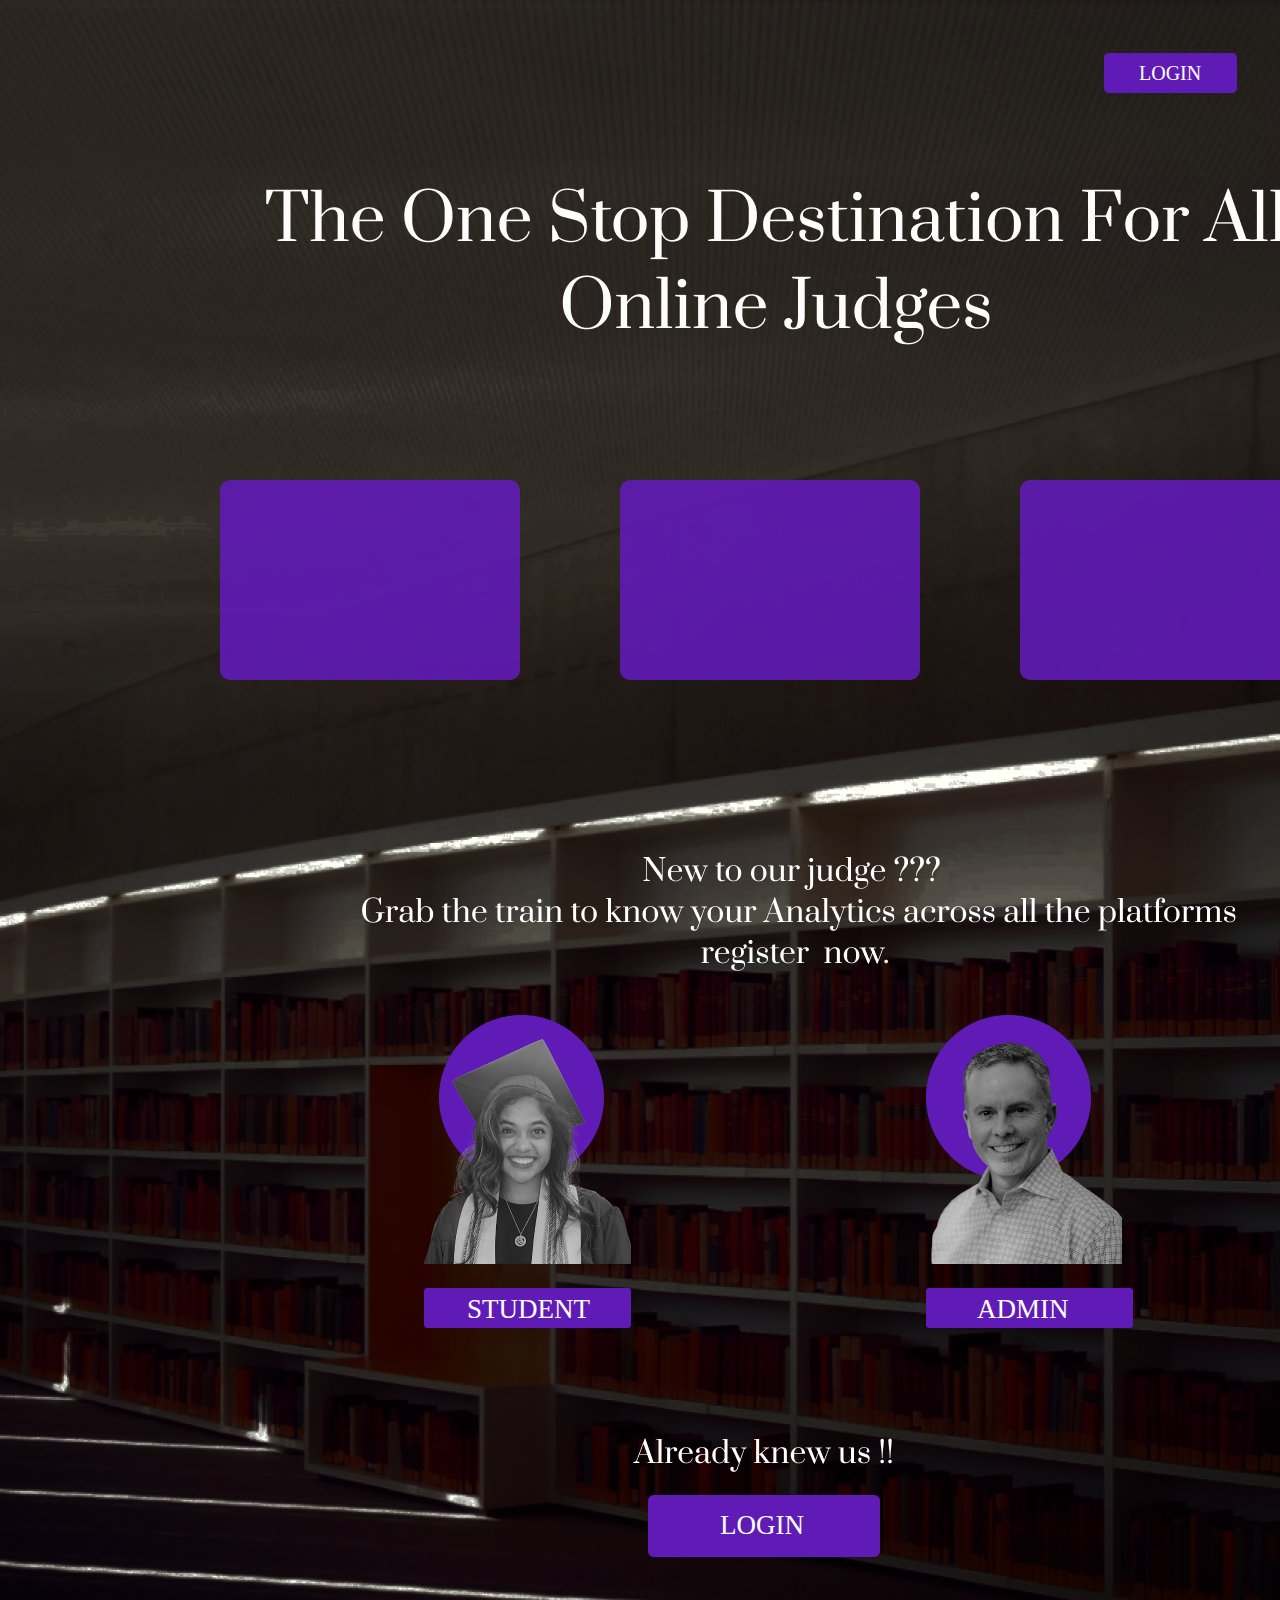
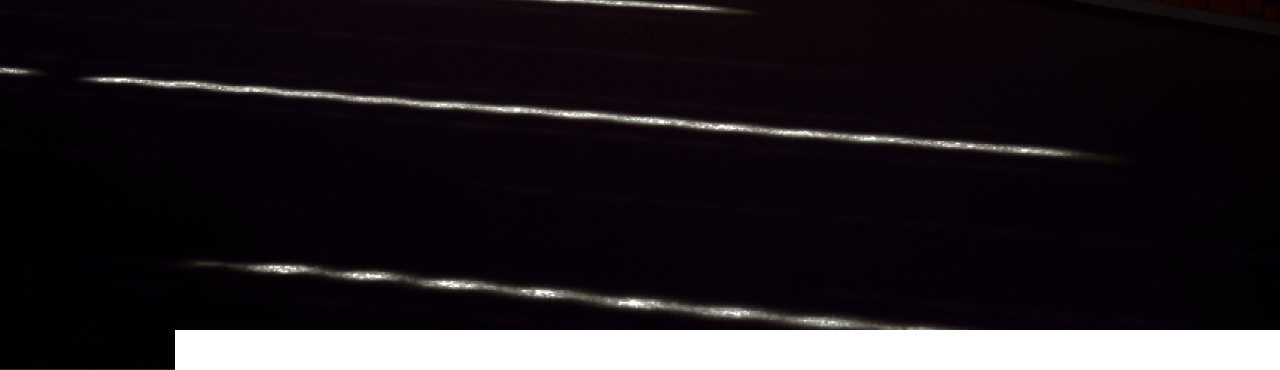
==== index.html @ 8435f1a0 "update" ====
<html>
    <head>
        <link rel="stylesheet" href="index.css">
    </head>
    
    <body>
        <div class="nav1">
            <a href="login.html">LOGIN</a>
        </div>
        <div class="nav2">
            <a href="">ABOUT</a>
        </div>
        <div class="d">
        <div class="feat1">

        </div>
        <div class="feat2">
           
        </div>
        <div class="feat3">
            
        </div>
        <div class="stu">
            <a href="reg.html">STUDENT</a>
        </div>
        <div class="adm">
            <a href="regad.html">ADMIN</a>
        </div>
        <div class="log">
            <a href="login.html">LOGIN</a>
        </div>
    <div class="foot"></div>
    </body>
</html>
---- index.css ----
body
{
    background-image:url("bak3.png");
}
.nav1
{
    position: absolute;
    left:1122px;
    top: 62px;
    width: 180px;
    color:white;
    font-size: 20px;

}
.nav1 a
{
text-decoration: none;
color:white;
padding: 17px;
}
.nav2
{
    position: absolute;
    left:1295px;
    top: 62px;
    width: 180px;
    color:white;
    font-size: 20px;

}
.nav2 a
{
text-decoration: none;
color:white;
padding: 17px;
}
.d
{
    position: absolute;
    top:380px;
    left: 120px;
}
.feat1
{
    position:absolute;
    top: 100px;
    left: 100px;
    width: 300px;
    height: 200px;
    opacity: 0.9;
    background-color: #601BB7;
    color: white;
    border-radius: 10px;
    justify-content: center;
}
.feat1:hover
{
transform:scale(1.1);
}
.feat2
{
    position:absolute;
    top: 100px;
    left: 500px;
    width: 300px;
    height: 200px;
    opacity: 0.9;
    background-color: #601BB7;
    color: white;
    border-radius: 10px;
    justify-content: center;
   
}
.feat2:hover
{
transform:scale(1.1);
}
.feat3
{
    position:absolute;
    top: 100px;
    left: 900px;
    width: 300px;
    height: 200px;
    opacity: 0.9;
    background-color: #601BB7;
    color: white;
    border-radius: 10px;
    text-align: center;
}
.feat3:hover
{
transform:scale(1.1);
}
.foot
{
    position:absolute;
    top:1550px;
    left:55px;
    width:1150px;
    height:40px;
    background-color: white;
}
.stu a
{
text-decoration: none;
color:white;
padding: 17px;
}
.stu
{
    position: absolute;
    left:330px;;
    top: 914px;
    width: 180px;
    color:white;
    font-size: 27px;

}
.adm a
{
text-decoration: none;
color:white;
padding: 17px;
}
.adm
{
    position: absolute;
    left:840px;;
    top: 914px;
    width: 180px;
    color:white;
    font-size: 27px;

}
.log a
{
text-decoration: none;
color:white;
padding: 17px;
}
.log
{
    position: absolute;
    left:583px;;
    top: 1130px;
    width: 180px;
    color:white;
    font-size: 27px;

}
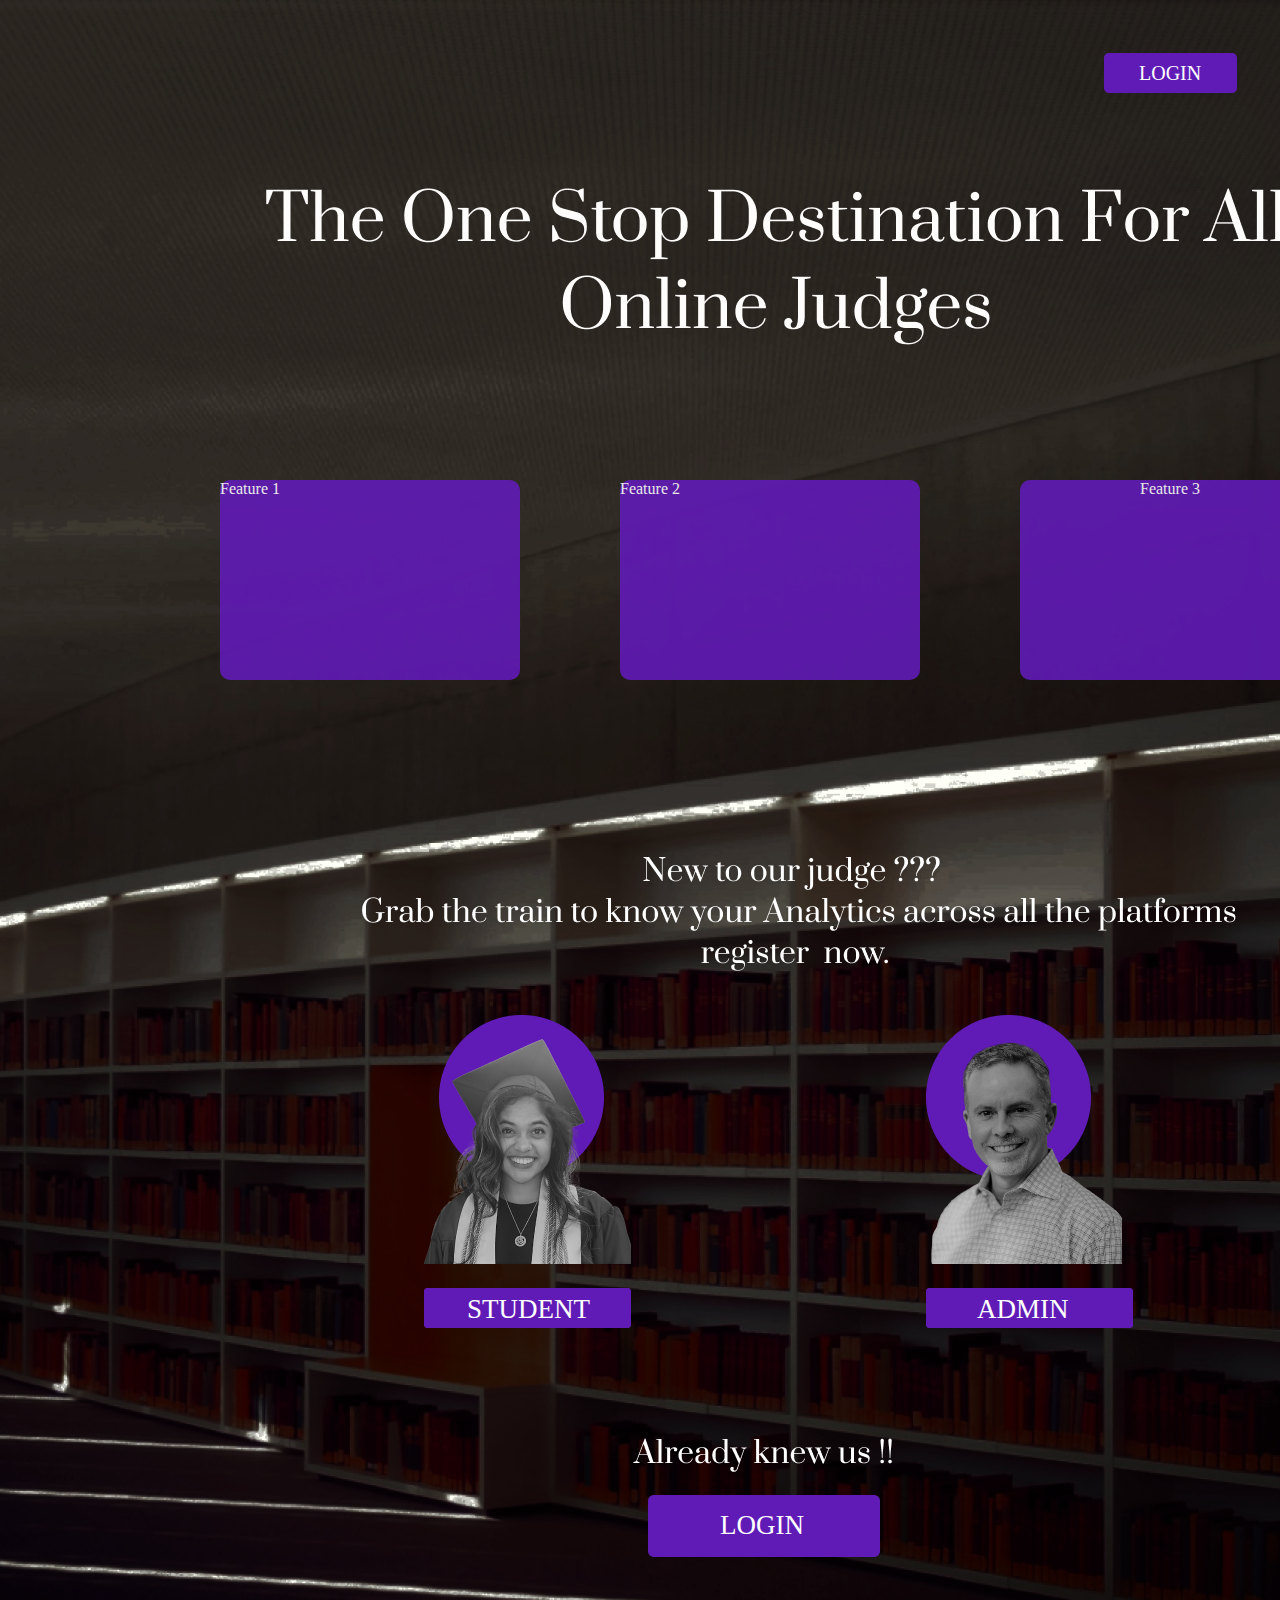
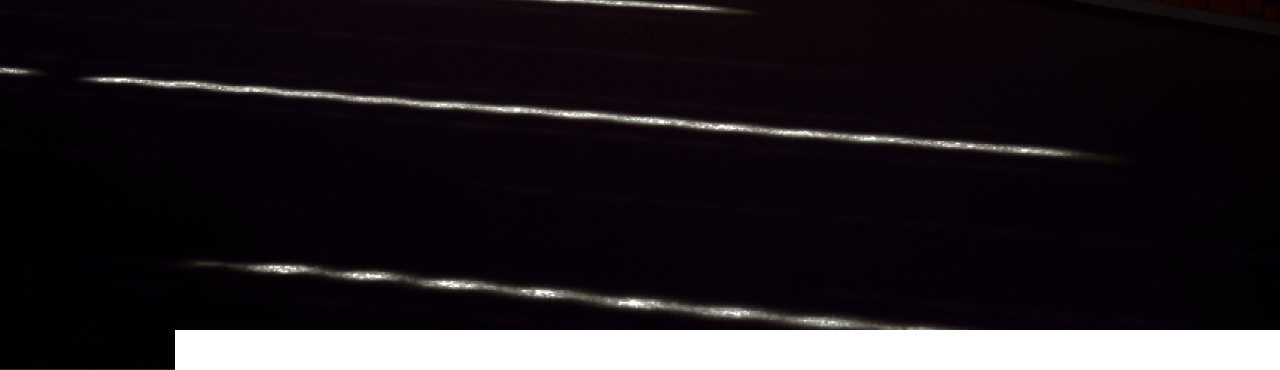
==== commit fb22a3e8: "Update index.html" ====
--- a/index.html
+++ b/index.html
@@ -12,13 +12,13 @@
         </div>
         <div class="d">
         <div class="feat1">
-
+            Feature 1
         </div>
         <div class="feat2">
-           
+           Feature 2
         </div>
         <div class="feat3">
-            
+            Feature 3
         </div>
         <div class="stu">
             <a href="reg.html">STUDENT</a>
